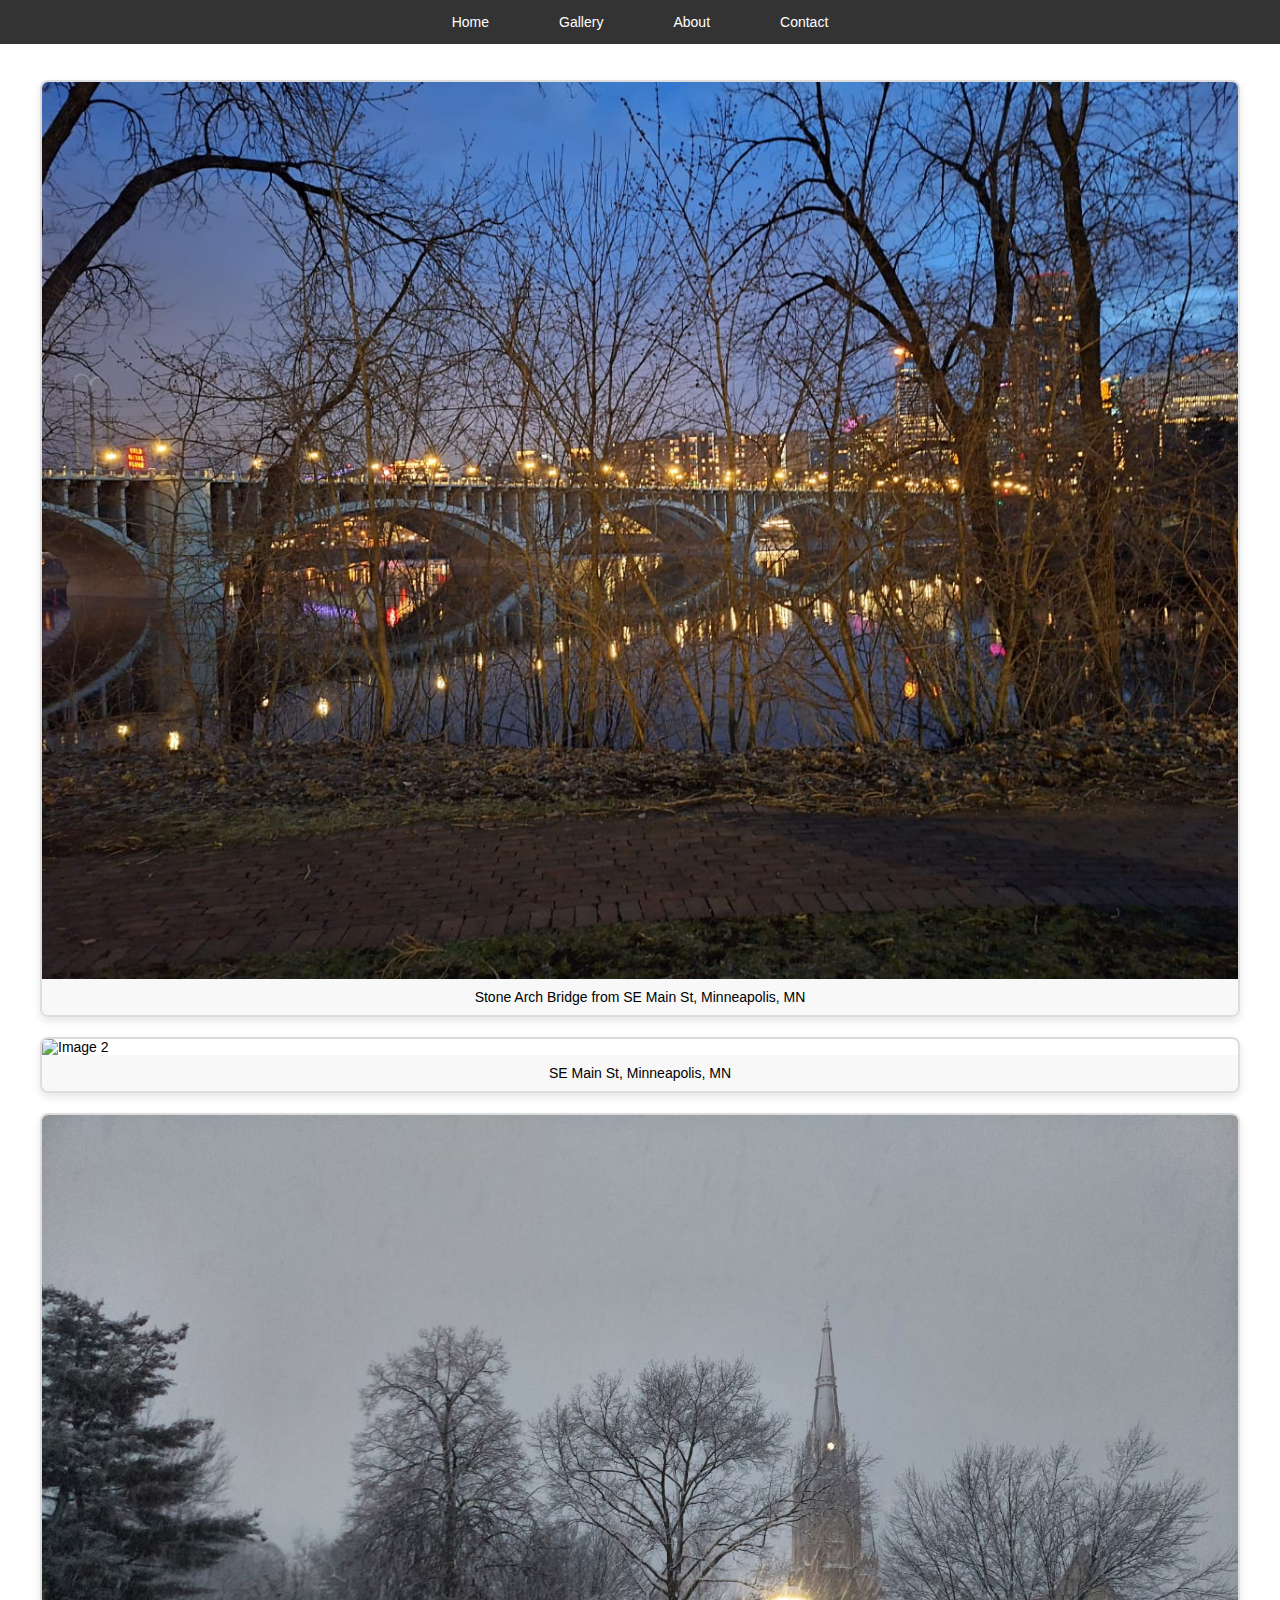
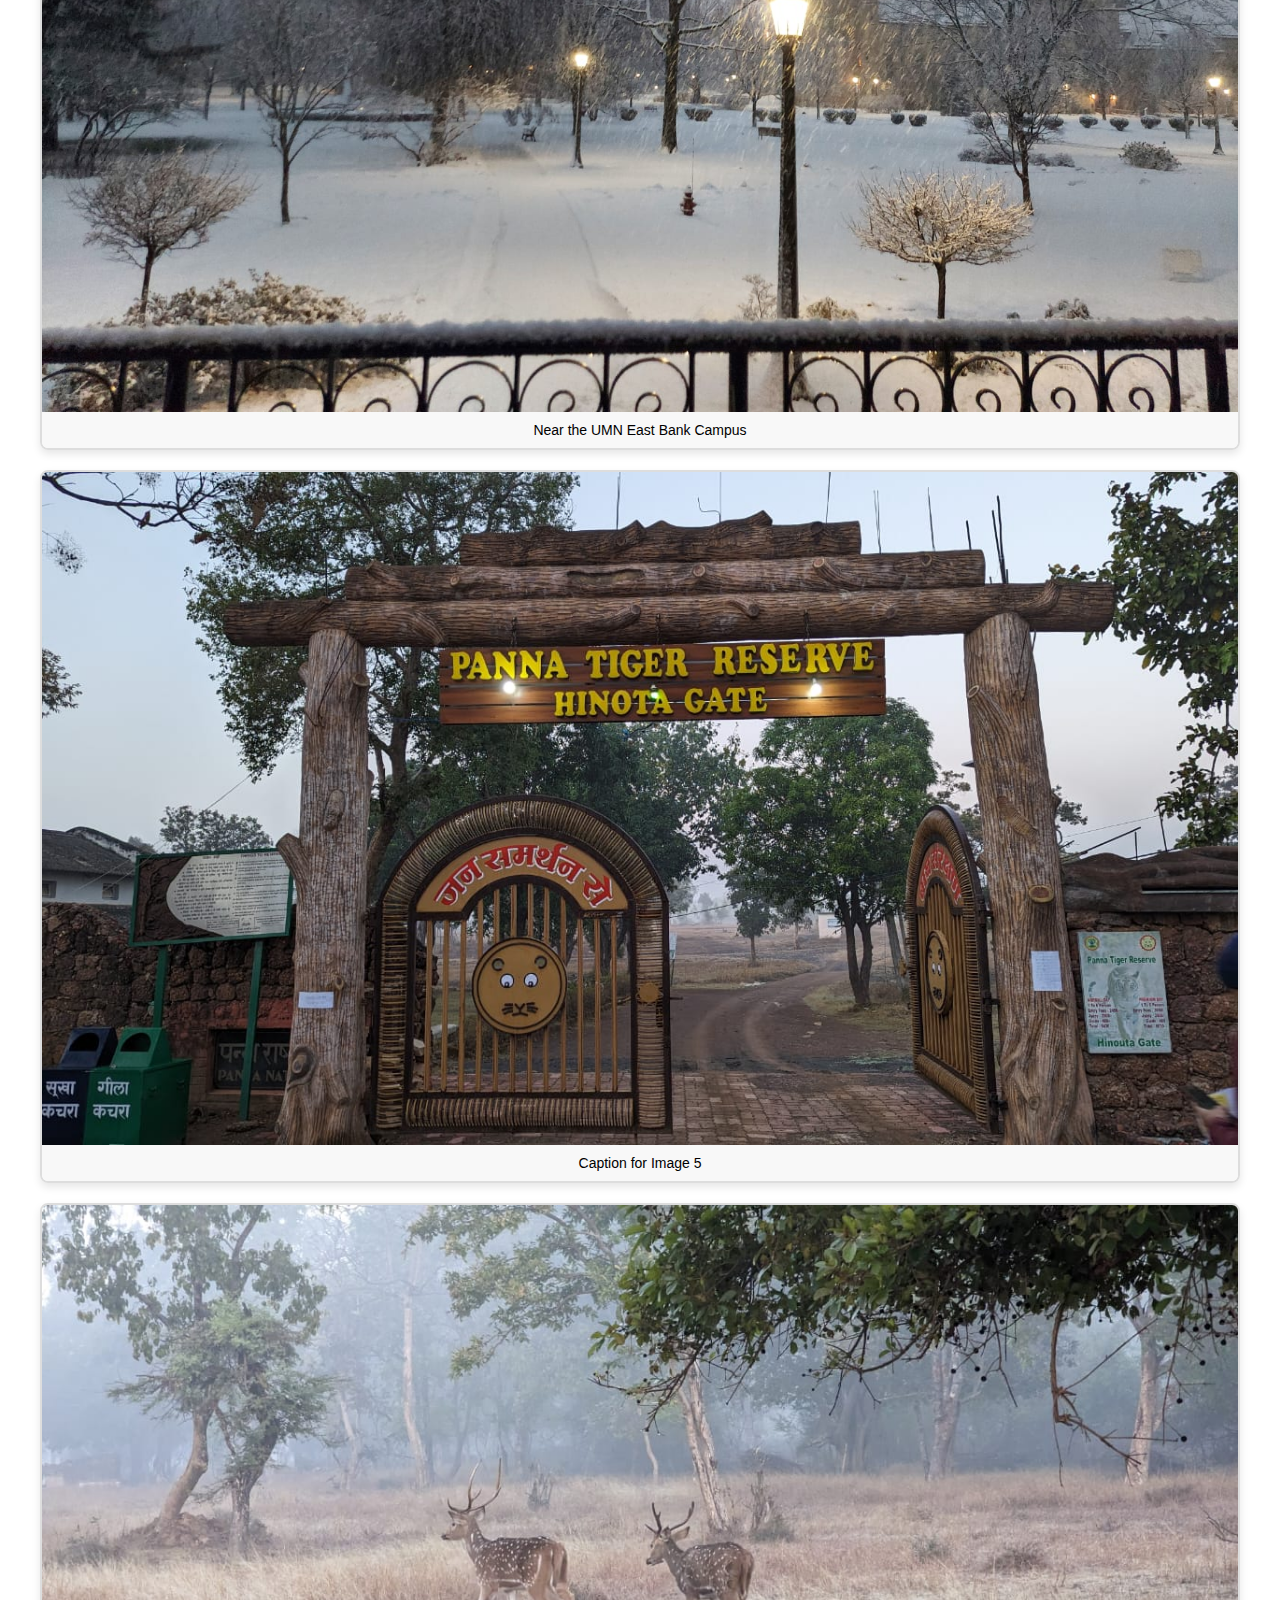
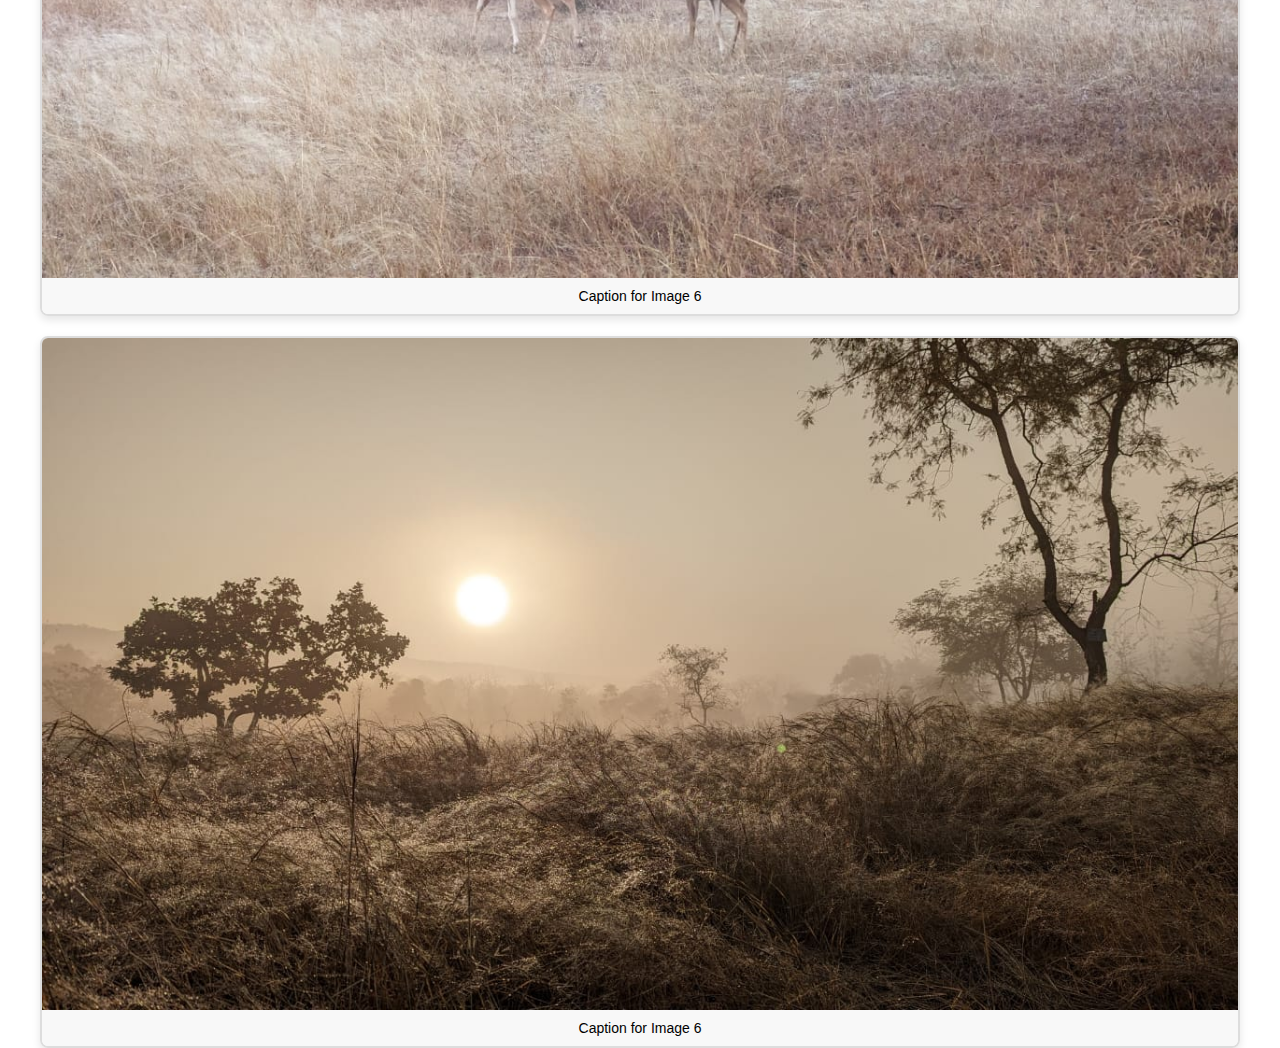
==== Gallery.html @ 294fe689 "Update Gallery.html" ====
<!DOCTYPE html>
<html lang="en">
<head>
    <meta charset="UTF-8">
    <meta name="viewport" content="width=device-width, initial-scale=1.0">
    <title>Keshari, UMN</title>
    <meta name="author" content="Keshari Nandan">
    <link rel="shortcut icon" href="images/favicon.ico" type="image/x-icon">
    <link rel="stylesheet" type="text/css" href="stylesheet.css">
    <style>
        body {
            font-family: Arial, sans-serif;
            margin: 0;
            padding: 0;
            display: flex;
            flex-direction: column;
            align-items: center;
            /* Add some top padding to avoid overlap with fixed navbar */
            padding-top: 60px;
        }
        nav {
            width: 100%;
            position: fixed; /* Fix the navigation bar to the top */
            top: 0; /* Align it at the top */
            left: 0; /* Align it to the left */
            background-color: #333; /* Background color */
            z-index: 1000; /* Ensure it's above other content */
        }
        ul {
            list-style-type: none; /* Remove bullet points */
            padding: 0; /* Remove padding */
            margin: 0; /* Remove margin */
            display: flex; /* Flex layout */
            justify-content: center; /* Center items */
        }
        li {
            margin: 0 15px; /* Margin between items */
        }
        a {
            color: white; /* Text color */
            text-decoration: none; /* Remove underline */
            padding: 14px 20px; /* Padding for each link */
            display: block; /* Make the link fill the list item */
            transition: background-color 0.3s; /* Smooth background color change */
        }
        a:hover {
            background-color: #575757; /* Change background on hover */
        }
        .gallery-container {
            display: grid;
            grid-template-columns: repeat(1, 1fr); /* Set to one column */
            gap: 20px;
            max-width: 1200px;
            width: 100%; /* Ensure it uses the full width of the container */
            margin-top: 20px; /* Margin on top to separate from the navbar */
        }
        .gallery-item {
            position: relative;
            border: 2px solid #ddd;
            border-radius: 8px;
            overflow: hidden;
            box-shadow: 0 4px 8px rgba(0, 0, 0, 0.1);
            cursor: pointer;
        }
        .gallery-item img {
            width: 100%;
            height: auto;
            display: block;
        }
        .caption {
            padding: 10px;
            text-align: center;
            background-color: #f8f8f8;
            font-size: 14px;
        }
        /* Pop-up styling */
        .popup {
            display: none; /* Initially hidden */
            position: fixed;
            top: 0;
            left: 0;
            width: 100%;
            height: 100%;
            background-color: rgba(0, 0, 0, 0.8);
            justify-content: center;
            align-items: center;
        }
        .popup img {
            max-width: 90%;
            max-height: 80%;
            border-radius: 8px;
        }
        .popup .close {
            position: absolute;
            top: 20px;
            right: 30px;
            font-size: 30px;
            color: white;
            cursor: pointer;
        }
    </style>
</head>
<body>

    <!-- Navigation Bar -->
    <nav>
        <ul>
            <li>
                <a href="index.html">Home</a>
            </li>
            <li>
                <a href="gallery.html">Gallery</a>
            </li>
            <li>
                <a href="about.html">About</a>
            </li>
            <li>
                <a href="contact.html">Contact</a>
            </li>
        </ul>
    </nav>

    <div class="gallery-container">
        <div class="gallery-item" onclick="showPopup('./images/Stone_Arch_bridge.jpg')">
            <img src="./images/Stone_Arch_bridge.jpg" alt="SA_1">
            <div class="caption">Stone Arch Bridge from SE Main St, Minneapolis, MN</div>
        </div>
        <div class="gallery-item" onclick="showPopup('./images/SA2.jpg')">
            <img src="./images/SA2.jpg" alt="Image 2">
            <div class="caption">SE Main St, Minneapolis, MN</div>
        </div>
        <div class="gallery-item" onclick="showPopup('./images/Snow_1.jpg')">
            <img src="./images/Snow_1.jpg" alt="Image 4">
            <div class="caption">Near the UMN East Bank Campus</div>
        </div>
        <div class="gallery-item" onclick="showPopup('./images/India_PTR.jpg')">
            <img src="./images/India_PTR.jpg" alt="Image 5">
            <div class="caption">Caption for Image 5</div>
        </div>
        <div class="gallery-item" onclick="showPopup('./images/PTR_2.jpg')">
            <img src="./images/PTR_2.jpg" alt="Image 6">
            <div class="caption">Caption for Image 6</div>
        </div>
        <div class="gallery-item" onclick="showPopup('./images/PTR_3.jpg')">
            <img src="./images/PTR_3.jpg" alt="Image 6">
            <div class="caption">Caption for Image 6</div>
        </div>
    </div>

    <!-- Pop-up Container -->
    <div id="popup" class="popup" onclick="closePopup()">
        <span class="close" onclick="closePopup(event)">&times;</span>
        <img id="popup-img" src="">
    </div>

    <script>
        function showPopup(imageSrc) {
            document.getElementById('popup-img').src = imageSrc;
            document.getElementById('popup').style.display = 'flex'; // Show the popup
        }

        function closePopup(event) {
            if (event) event.stopPropagation(); // Prevent triggering the popup close when clicking on the close button
            document.getElementById('popup').style.display = 'none'; // Hide the popup
        }
    </script>
</body>
</html>
---- stylesheet.css ----
/* latin-ext */
@font-face {
  font-family: 'Lato';
  font-style: italic;
  font-weight: 400;
  src: local('Lato Italic'), local('Lato-Italic'), url(https://fonts.gstatic.com/s/lato/v15/S6u8w4BMUTPHjxsAUi-qNiXg7eU0.woff2) format('woff2');
  unicode-range: U+0100-024F, U+0259, U+1E00-1EFF, U+2020, U+20A0-20AB, U+20AD-20CF, U+2113, U+2C60-2C7F, U+A720-A7FF;
}
/* latin */
@font-face {
  font-family: 'Lato';
  font-style: italic;
  font-weight: 400;
  src: local('Lato Italic'), local('Lato-Italic'), url(https://fonts.gstatic.com/s/lato/v15/S6u8w4BMUTPHjxsAXC-qNiXg7Q.woff2) format('woff2');
  unicode-range: U+0000-00FF, U+0131, U+0152-0153, U+02BB-02BC, U+02C6, U+02DA, U+02DC, U+2000-206F, U+2074, U+20AC, U+2122, U+2191, U+2193, U+2212, U+2215, U+FEFF, U+FFFD;
}
/* latin-ext */
@font-face {
  font-family: 'Lato';
  font-style: italic;
  font-weight: 700;
  src: local('Lato Bold Italic'), local('Lato-BoldItalic'), url(https://fonts.gstatic.com/s/lato/v15/S6u_w4BMUTPHjxsI5wq_FQftx9897sxZ.woff2) format('woff2');
  unicode-range: U+0100-024F, U+0259, U+1E00-1EFF, U+2020, U+20A0-20AB, U+20AD-20CF, U+2113, U+2C60-2C7F, U+A720-A7FF;
}
/* latin */
@font-face {
  font-family: 'Lato';
  font-style: italic;
  font-weight: 700;
  src: local('Lato Bold Italic'), local('Lato-BoldItalic'), url(https://fonts.gstatic.com/s/lato/v15/S6u_w4BMUTPHjxsI5wq_Gwftx9897g.woff2) format('woff2');
  unicode-range: U+0000-00FF, U+0131, U+0152-0153, U+02BB-02BC, U+02C6, U+02DA, U+02DC, U+2000-206F, U+2074, U+20AC, U+2122, U+2191, U+2193, U+2212, U+2215, U+FEFF, U+FFFD;
}
/* latin-ext */
@font-face {
  font-family: 'Lato';
  font-style: normal;
  font-weight: 400;
  src: local('Lato Regular'), local('Lato-Regular'), url(https://fonts.gstatic.com/s/lato/v15/S6uyw4BMUTPHjxAwXiWtFCfQ7A.woff2) format('woff2');
  unicode-range: U+0100-024F, U+0259, U+1E00-1EFF, U+2020, U+20A0-20AB, U+20AD-20CF, U+2113, U+2C60-2C7F, U+A720-A7FF;
}
/* latin */
@font-face {
  font-family: 'Lato';
  font-style: normal;
  font-weight: 400;
  src: local('Lato Regular'), local('Lato-Regular'), url(https://fonts.gstatic.com/s/lato/v15/S6uyw4BMUTPHjx4wXiWtFCc.woff2) format('woff2');
  unicode-range: U+0000-00FF, U+0131, U+0152-0153, U+02BB-02BC, U+02C6, U+02DA, U+02DC, U+2000-206F, U+2074, U+20AC, U+2122, U+2191, U+2193, U+2212, U+2215, U+FEFF, U+FFFD;
}
/* latin-ext */
@font-face {
  font-family: 'Lato';
  font-style: normal;
  font-weight: 700;
  src: local('Lato Bold'), local('Lato-Bold'), url(https://fonts.gstatic.com/s/lato/v15/S6u9w4BMUTPHh6UVSwaPGQ3q5d0N7w.woff2) format('woff2');
  unicode-range: U+0100-024F, U+0259, U+1E00-1EFF, U+2020, U+20A0-20AB, U+20AD-20CF, U+2113, U+2C60-2C7F, U+A720-A7FF;
}
/* latin */
@font-face {
  font-family: 'Lato';
  font-style: normal;
  font-weight: 700;
  src: local('Lato Bold'), local('Lato-Bold'), url(https://fonts.gstatic.com/s/lato/v15/S6u9w4BMUTPHh6UVSwiPGQ3q5d0.woff2) format('woff2');
  unicode-range: U+0000-00FF, U+0131, U+0152-0153, U+02BB-02BC, U+02C6, U+02DA, U+02DC, U+2000-206F, U+2074, U+20AC, U+2122, U+2191, U+2193, U+2212, U+2215, U+FEFF, U+FFFD;
}

a {
  color: #1772d0;
  text-decoration: none;
}

a:focus,
a:hover {
  color: #f09228;
  text-decoration: none;
}

body,
td,
th,
tr,
p,
a {
  font-family: 'Lato', Verdana, Helvetica, sans-serif;
  font-size: 14px;
}

strong {
  font-family: 'Lato', Verdana, Helvetica, sans-serif;
  font-size: 14px;
}

h2 {
  margin: 0;
  font-weight: normal;
  font-family: 'Lato', Verdana, Helvetica, sans-serif;
  font-size: 22px;
}

.papertitle {
  font-family: 'Lato', Verdana, Helvetica, sans-serif;
  font-size: 14px;
  font-weight: 700;
}

.name {
  padding-top: 20px;
  margin: 0;
  font-family: 'Lato', Verdana, Helvetica, sans-serif;
  font-size: 32px;
}

.one {
  width: 160px;
  height: 160px;
  position: relative;
}

.two {
  width: 160px;
  height: 160px;
  position: absolute;
  transition: opacity .2s ease-in-out;
  -moz-transition: opacity .2s ease-in-out;
  -webkit-transition: opacity .2s ease-in-out;
}

.fade {
  transition: opacity .2s ease-in-out;
  -moz-transition: opacity .2s ease-in-out;
  -webkit-transition: opacity .2s ease-in-out;
}

span.highlight {
  background-color: #ffffd0;
}
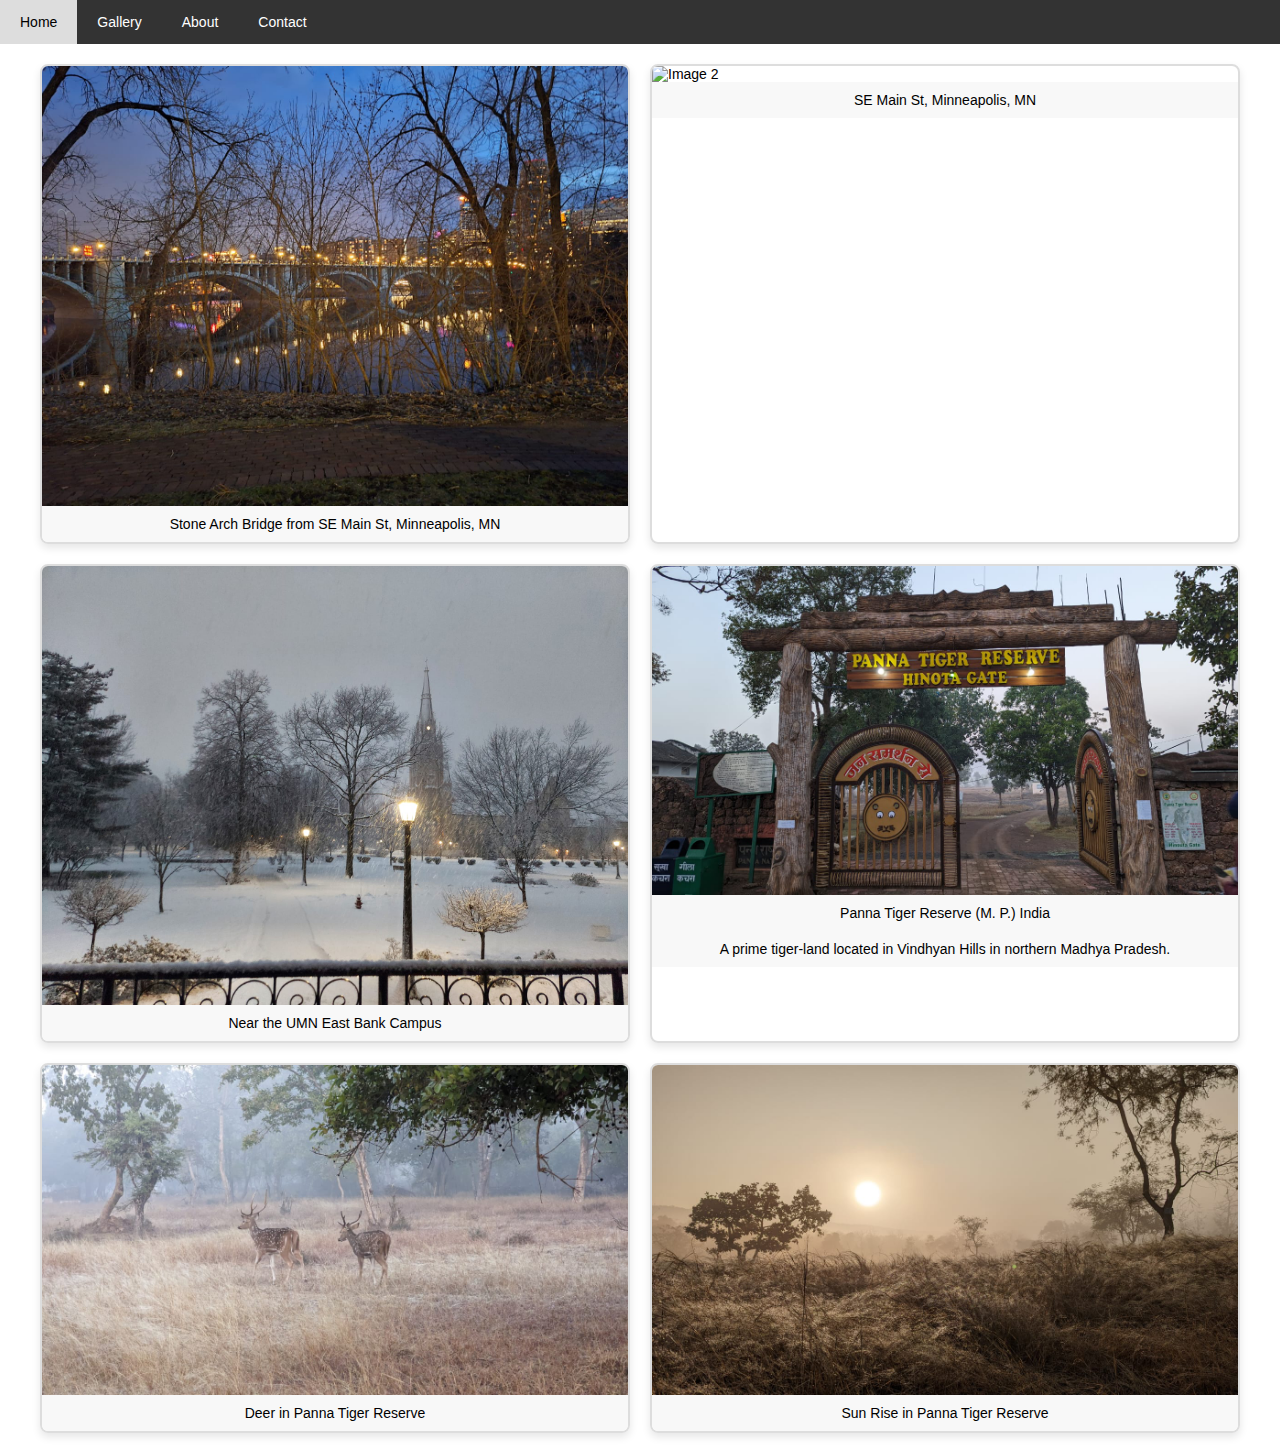
==== commit e8fe052e: "Update Gallery.html" ====
--- a/Gallery.html
+++ b/Gallery.html
@@ -5,7 +5,7 @@
     <meta name="viewport" content="width=device-width, initial-scale=1.0">
     <title>Keshari, UMN</title>
     <meta name="author" content="Keshari Nandan">
-    <link rel="shortcut icon" href="images/favicon.ico" type="image/x-icon">
+    <link rel="shortcut icon" href="images/favicon/favicon.ico" type="image/x-icon">
     <link rel="stylesheet" type="text/css" href="stylesheet.css">
     <style>
         body {
@@ -13,46 +13,32 @@
             margin: 0;
             padding: 0;
             display: flex;
-            flex-direction: column;
-            align-items: center;
-            /* Add some top padding to avoid overlap with fixed navbar */
-            padding-top: 60px;
+            flex-direction: column; /* Changed to column for nav and content layout */
         }
-        nav {
-            width: 100%;
-            position: fixed; /* Fix the navigation bar to the top */
-            top: 0; /* Align it at the top */
-            left: 0; /* Align it to the left */
-            background-color: #333; /* Background color */
-            z-index: 1000; /* Ensure it's above other content */
+        /* Navigation Bar Styling */
+        .navbar {
+            background-color: #333; /* Dark background */
+            overflow: hidden; /* Clear floats */
         }
-        ul {
-            list-style-type: none; /* Remove bullet points */
-            padding: 0; /* Remove padding */
-            margin: 0; /* Remove margin */
-            display: flex; /* Flex layout */
-            justify-content: center; /* Center items */
+        .navbar a {
+            float: left; /* Aligns links to the left */
+            display: block; /* Makes the link fill the space */
+            color: white; /* White text color */
+            text-align: center; /* Centered text */
+            padding: 14px 20px; /* Padding for the links */
+            text-decoration: none; /* Removes underline */
         }
-        li {
-            margin: 0 15px; /* Margin between items */
-        }
-        a {
-            color: white; /* Text color */
-            text-decoration: none; /* Remove underline */
-            padding: 14px 20px; /* Padding for each link */
-            display: block; /* Make the link fill the list item */
-            transition: background-color 0.3s; /* Smooth background color change */
-        }
-        a:hover {
-            background-color: #575757; /* Change background on hover */
+        .navbar a:hover {
+            background-color: #ddd; /* Light background on hover */
+            color: black; /* Dark text color on hover */
         }
         .gallery-container {
             display: grid;
-            grid-template-columns: repeat(1, 1fr); /* Set to one column */
+            grid-template-columns: repeat(auto-fill, minmax(500px, 1fr)); /* Responsive columns */
             gap: 20px;
             max-width: 1200px;
             width: 100%; /* Ensure it uses the full width of the container */
-            margin-top: 20px; /* Margin on top to separate from the navbar */
+            margin: 20px auto; /* Center the gallery container */
         }
         .gallery-item {
             position: relative;
@@ -101,24 +87,14 @@
     </style>
 </head>
 <body>
-
+    
     <!-- Navigation Bar -->
-    <nav>
-        <ul>
-            <li>
-                <a href="index.html">Home</a>
-            </li>
-            <li>
-                <a href="gallery.html">Gallery</a>
-            </li>
-            <li>
-                <a href="about.html">About</a>
-            </li>
-            <li>
-                <a href="contact.html">Contact</a>
-            </li>
-        </ul>
-    </nav>
+    <div class="navbar">
+        <a href="#home">Home</a>
+        <a href="#gallery">Gallery</a>
+        <a href="#about">About</a>
+        <a href="#contact">Contact</a>
+    </div>
 
     <div class="gallery-container">
         <div class="gallery-item" onclick="showPopup('./images/Stone_Arch_bridge.jpg')">
@@ -135,15 +111,16 @@
         </div>
         <div class="gallery-item" onclick="showPopup('./images/India_PTR.jpg')">
             <img src="./images/India_PTR.jpg" alt="Image 5">
-            <div class="caption">Caption for Image 5</div>
+            <div class="caption">Panna Tiger Reserve (M. P.) India</div>
+            <div class="caption">A prime tiger-land located in Vindhyan Hills in northern Madhya Pradesh.</div>
         </div>
         <div class="gallery-item" onclick="showPopup('./images/PTR_2.jpg')">
             <img src="./images/PTR_2.jpg" alt="Image 6">
-            <div class="caption">Caption for Image 6</div>
+            <div class="caption">Deer in Panna Tiger Reserve</div>
         </div>
         <div class="gallery-item" onclick="showPopup('./images/PTR_3.jpg')">
             <img src="./images/PTR_3.jpg" alt="Image 6">
-            <div class="caption">Caption for Image 6</div>
+            <div class="caption">Sun Rise in Panna Tiger Reserve</div>
         </div>
     </div>
 
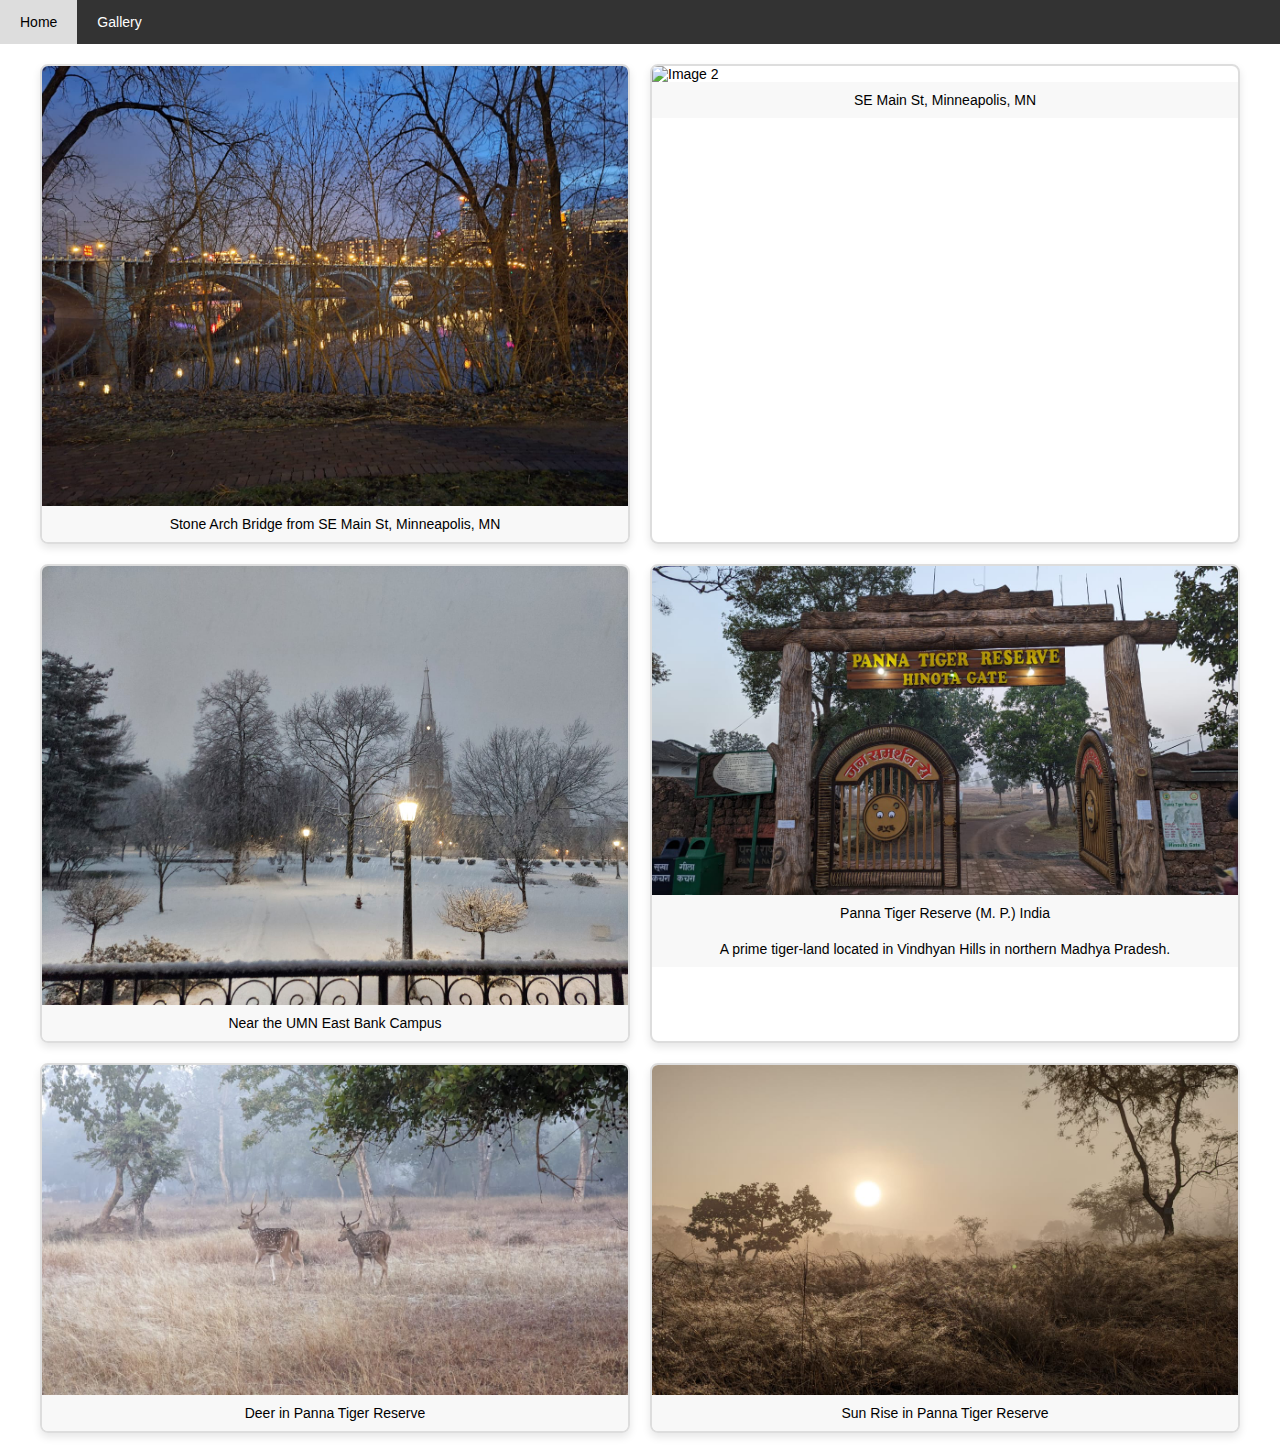
==== commit f32297d0: "Update Gallery.html" ====
--- a/Gallery.html
+++ b/Gallery.html
@@ -5,7 +5,7 @@
     <meta name="viewport" content="width=device-width, initial-scale=1.0">
     <title>Keshari, UMN</title>
     <meta name="author" content="Keshari Nandan">
-    <link rel="shortcut icon" href="images/favicon/favicon.ico" type="image/x-icon">
+    <link rel="shortcut icon" href="images/favicon.ico" type="image/x-icon">
     <link rel="stylesheet" type="text/css" href="stylesheet.css">
     <style>
         body {
@@ -90,10 +90,8 @@
     
     <!-- Navigation Bar -->
     <div class="navbar">
-        <a href="#home">Home</a>
-        <a href="#gallery">Gallery</a>
-        <a href="#about">About</a>
-        <a href="#contact">Contact</a>
+        <a href="./index.html">Home</a>
+        <a href="./Gallery.html">Gallery</a>
     </div>
 
     <div class="gallery-container">
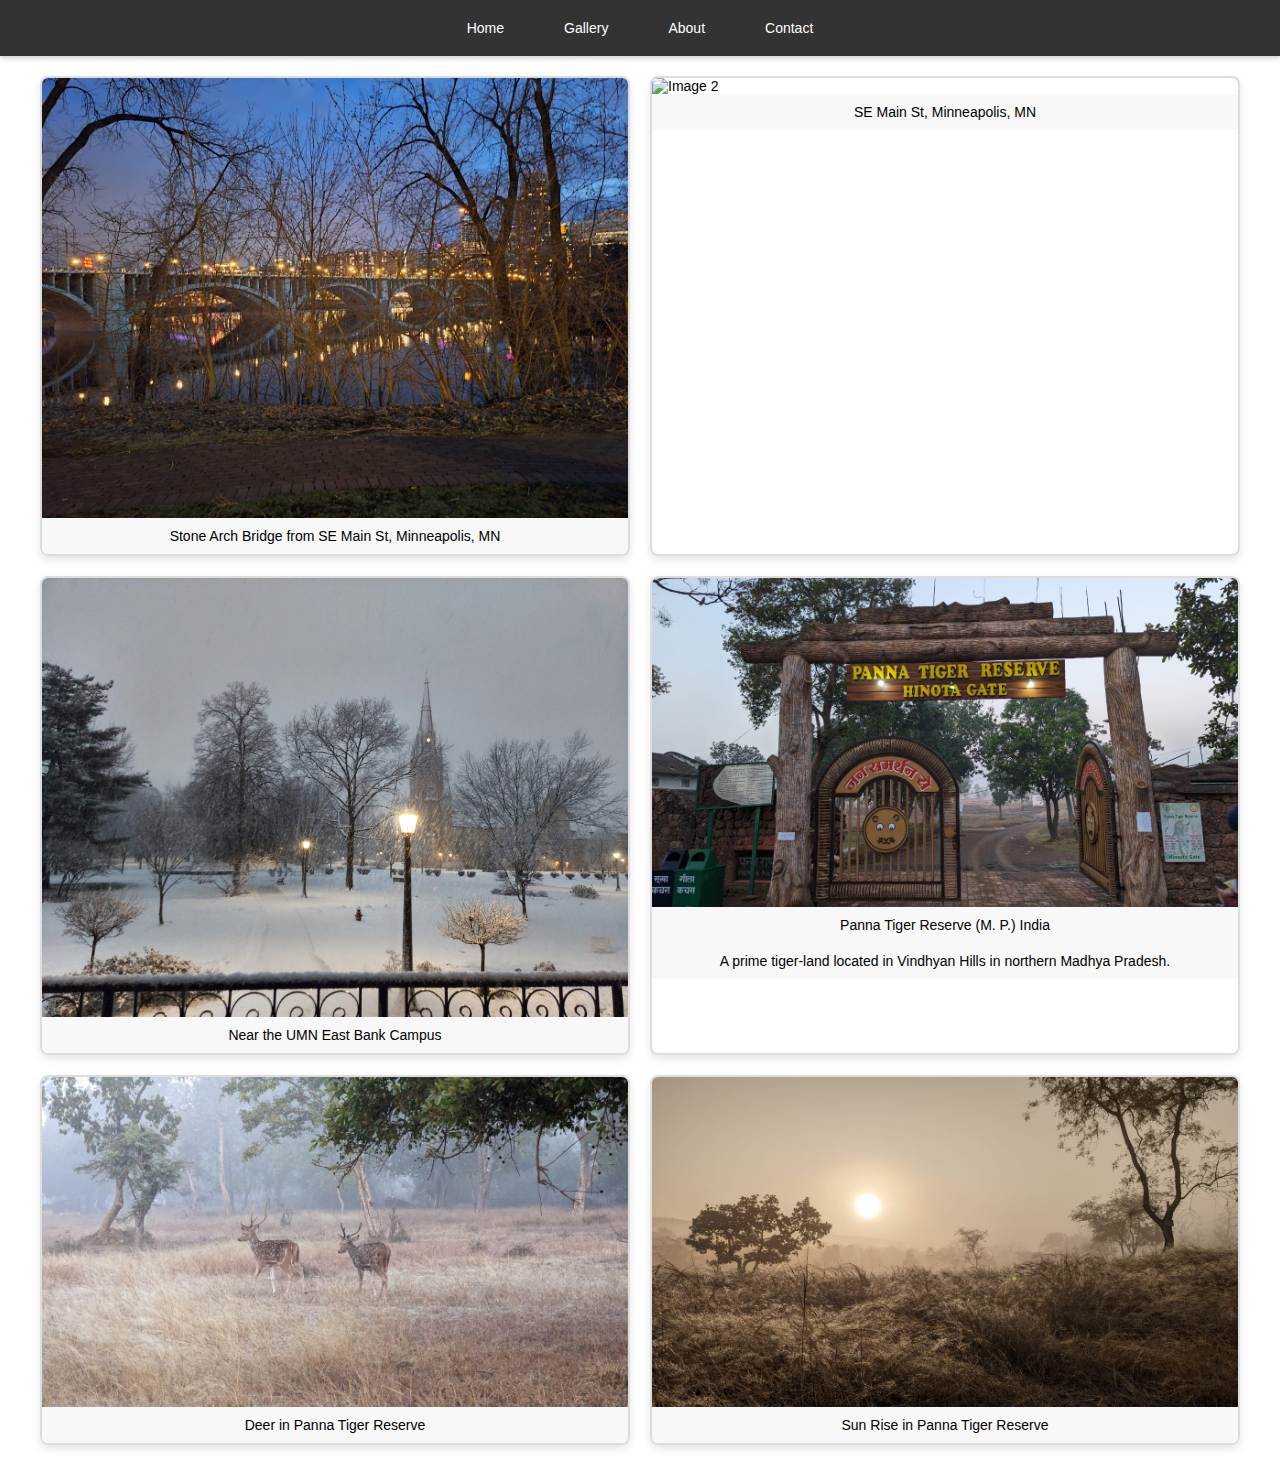
==== commit b8807dd2: "Update Gallery.html" ====
--- a/Gallery.html
+++ b/Gallery.html
@@ -5,7 +5,7 @@
     <meta name="viewport" content="width=device-width, initial-scale=1.0">
     <title>Keshari, UMN</title>
     <meta name="author" content="Keshari Nandan">
-    <link rel="shortcut icon" href="images/favicon.ico" type="image/x-icon">
+    <link rel="shortcut icon" href="images/favicon/favicon.ico" type="image/x-icon">
     <link rel="stylesheet" type="text/css" href="stylesheet.css">
     <style>
         body {
@@ -18,15 +18,19 @@
         /* Navigation Bar Styling */
         .navbar {
             background-color: #333; /* Dark background */
-            overflow: hidden; /* Clear floats */
+            display: flex; /* Use flexbox for alignment */
+            justify-content: center; /* Center items horizontally */
+            padding: 10px 0; /* Vertical padding */
+            box-shadow: 0 2px 5px rgba(0, 0, 0, 0.2); /* Subtle shadow for depth */
         }
         .navbar a {
-            float: left; /* Aligns links to the left */
+            margin: 0 15px; /* Spacing between links */
             display: block; /* Makes the link fill the space */
             color: white; /* White text color */
             text-align: center; /* Centered text */
-            padding: 14px 20px; /* Padding for the links */
+            padding: 10px 15px; /* Padding for the links */
             text-decoration: none; /* Removes underline */
+            transition: background-color 0.3s, color 0.3s; /* Smooth transition */
         }
         .navbar a:hover {
             background-color: #ddd; /* Light background on hover */
@@ -90,8 +94,10 @@
     
     <!-- Navigation Bar -->
     <div class="navbar">
-        <a href="./index.html">Home</a>
-        <a href="./Gallery.html">Gallery</a>
+        <a href="#home">Home</a>
+        <a href="#gallery">Gallery</a>
+        <a href="#about">About</a>
+        <a href="#contact">Contact</a>
     </div>
 
     <div class="gallery-container">
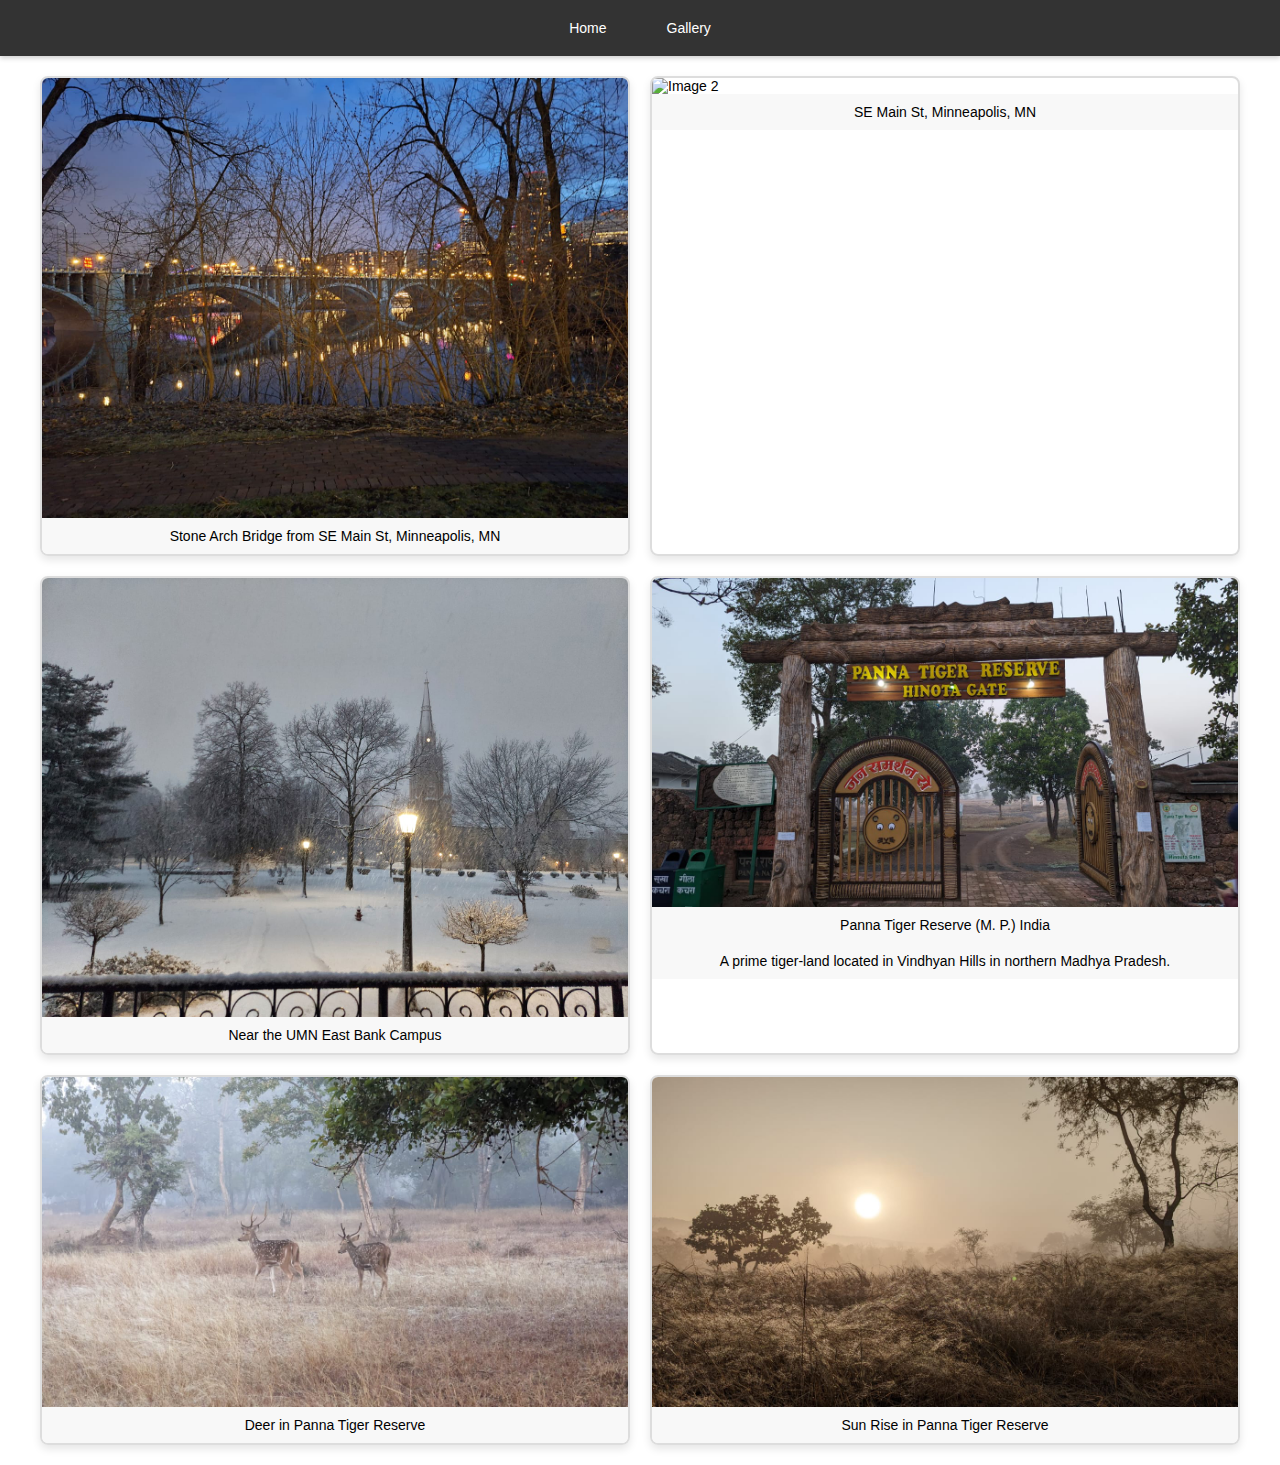
==== commit f891e6ac: "Update Gallery.html" ====
--- a/Gallery.html
+++ b/Gallery.html
@@ -5,7 +5,7 @@
     <meta name="viewport" content="width=device-width, initial-scale=1.0">
     <title>Keshari, UMN</title>
     <meta name="author" content="Keshari Nandan">
-    <link rel="shortcut icon" href="images/favicon/favicon.ico" type="image/x-icon">
+    <link rel="shortcut icon" href="images/favicon.ico" type="image/x-icon">
     <link rel="stylesheet" type="text/css" href="stylesheet.css">
     <style>
         body {
@@ -94,10 +94,8 @@
     
     <!-- Navigation Bar -->
     <div class="navbar">
-        <a href="#home">Home</a>
-        <a href="#gallery">Gallery</a>
-        <a href="#about">About</a>
-        <a href="#contact">Contact</a>
+        <a href="./index.html">Home</a>
+        <a href="./Gallery.html">Gallery</a>
     </div>
 
     <div class="gallery-container">
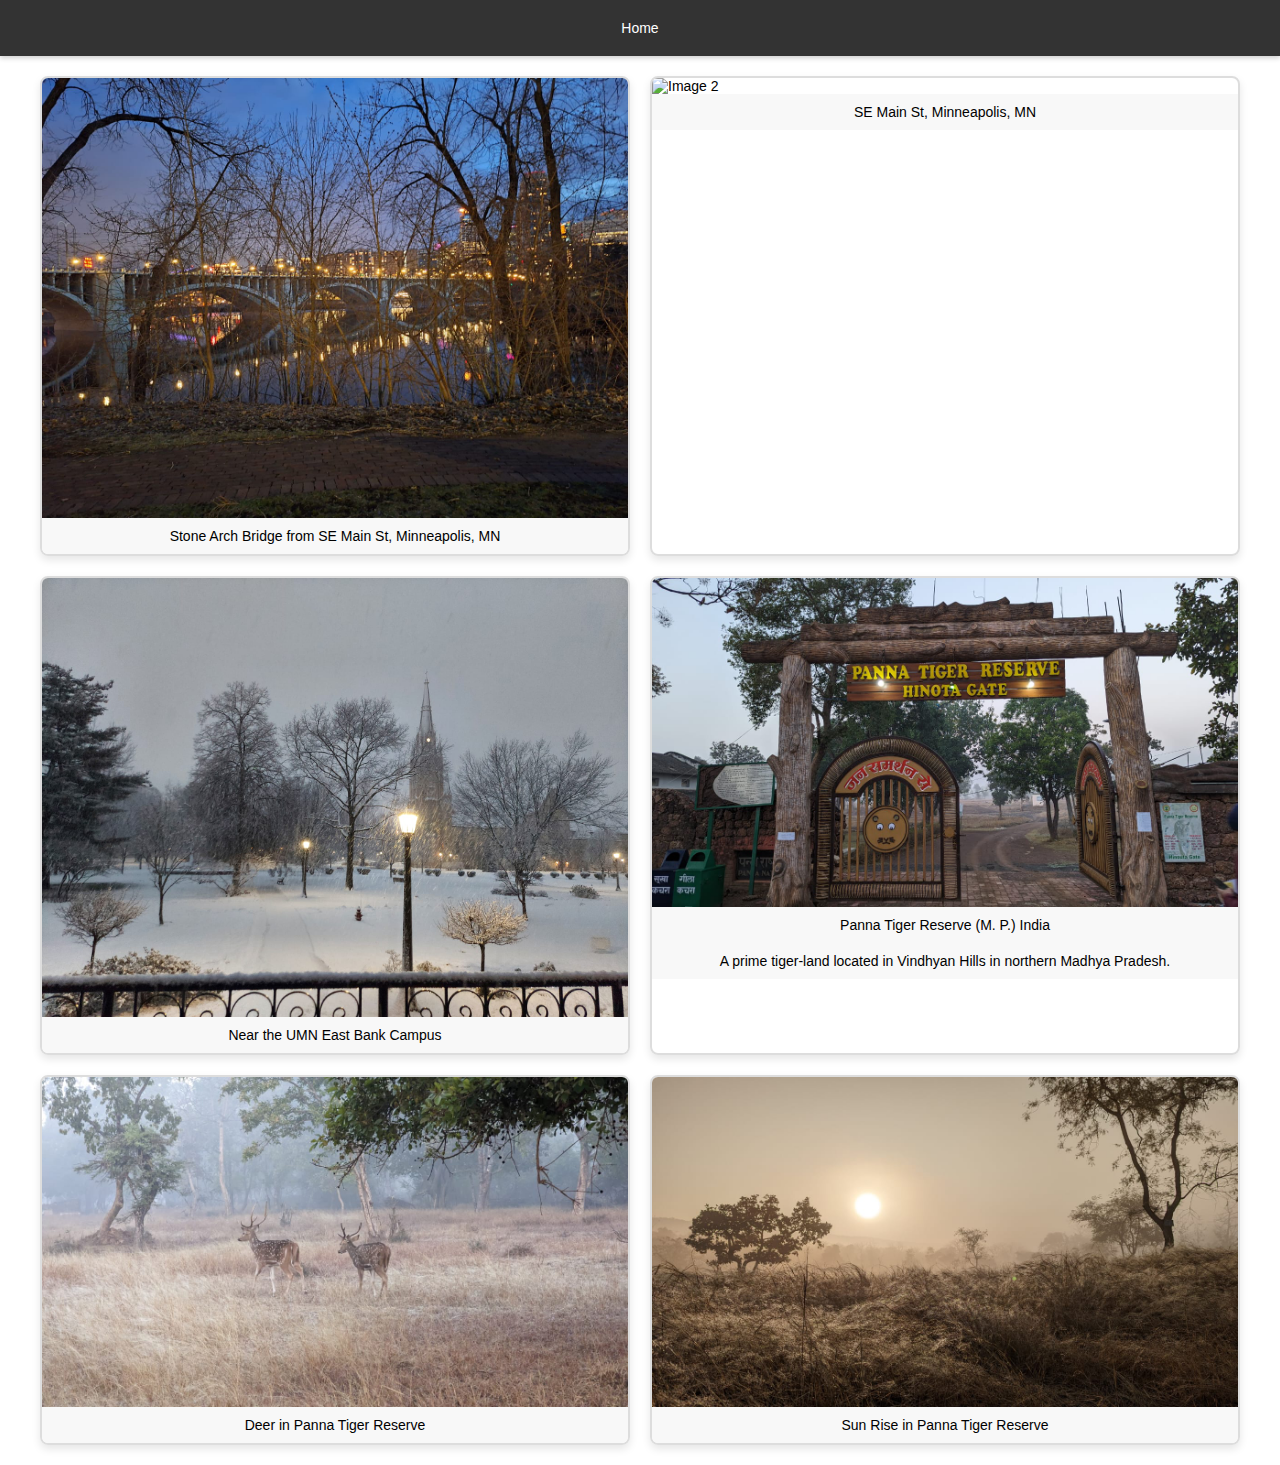
==== commit f1142fc7: "Update Gallery.html" ====
--- a/Gallery.html
+++ b/Gallery.html
@@ -95,7 +95,6 @@
     <!-- Navigation Bar -->
     <div class="navbar">
         <a href="./index.html">Home</a>
-        <a href="./Gallery.html">Gallery</a>
     </div>
 
     <div class="gallery-container">
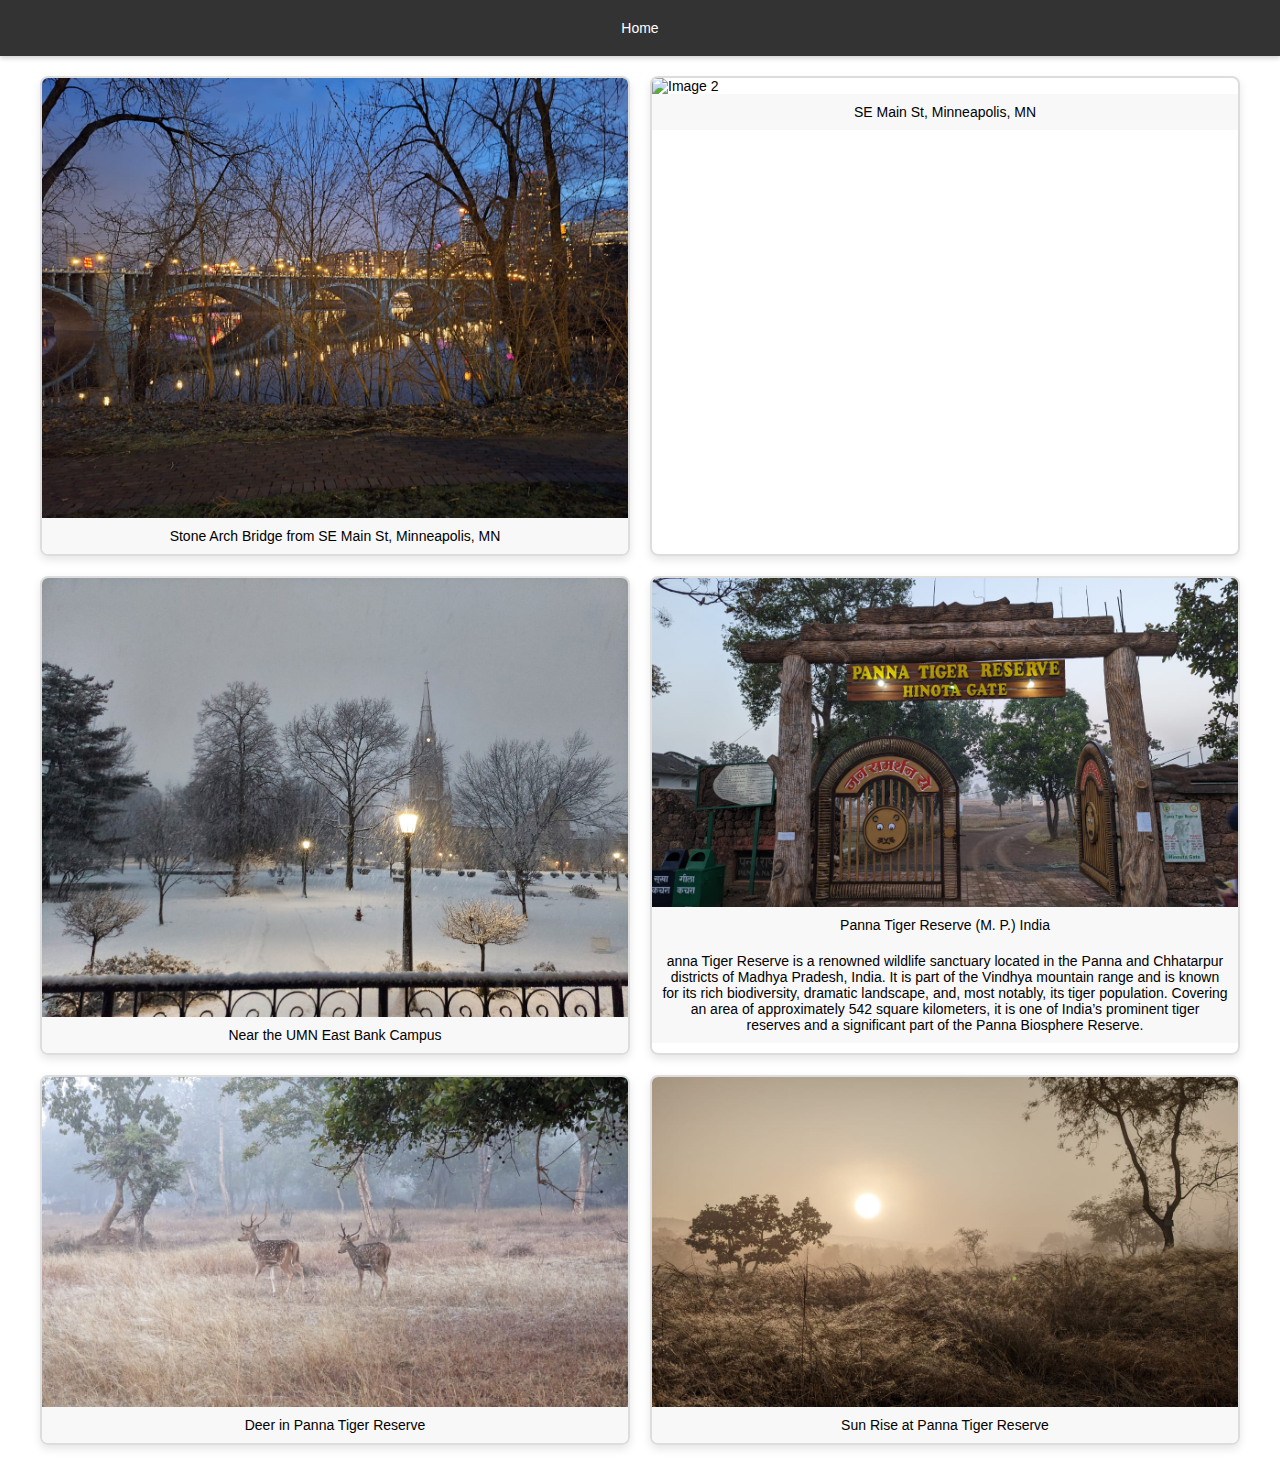
==== commit 96300f76: "Update Gallery.html" ====
--- a/Gallery.html
+++ b/Gallery.html
@@ -113,7 +113,7 @@
         <div class="gallery-item" onclick="showPopup('./images/India_PTR.jpg')">
             <img src="./images/India_PTR.jpg" alt="Image 5">
             <div class="caption">Panna Tiger Reserve (M. P.) India</div>
-            <div class="caption">A prime tiger-land located in Vindhyan Hills in northern Madhya Pradesh.</div>
+            <div class="caption">anna Tiger Reserve is a renowned wildlife sanctuary located in the Panna and Chhatarpur districts of Madhya Pradesh, India. It is part of the Vindhya mountain range and is known for its rich biodiversity, dramatic landscape, and, most notably, its tiger population. Covering an area of approximately 542 square kilometers, it is one of India’s prominent tiger reserves and a significant part of the Panna Biosphere Reserve.</div>
         </div>
         <div class="gallery-item" onclick="showPopup('./images/PTR_2.jpg')">
             <img src="./images/PTR_2.jpg" alt="Image 6">
@@ -121,7 +121,7 @@
         </div>
         <div class="gallery-item" onclick="showPopup('./images/PTR_3.jpg')">
             <img src="./images/PTR_3.jpg" alt="Image 6">
-            <div class="caption">Sun Rise in Panna Tiger Reserve</div>
+            <div class="caption">Sun Rise at Panna Tiger Reserve</div>
         </div>
     </div>
 
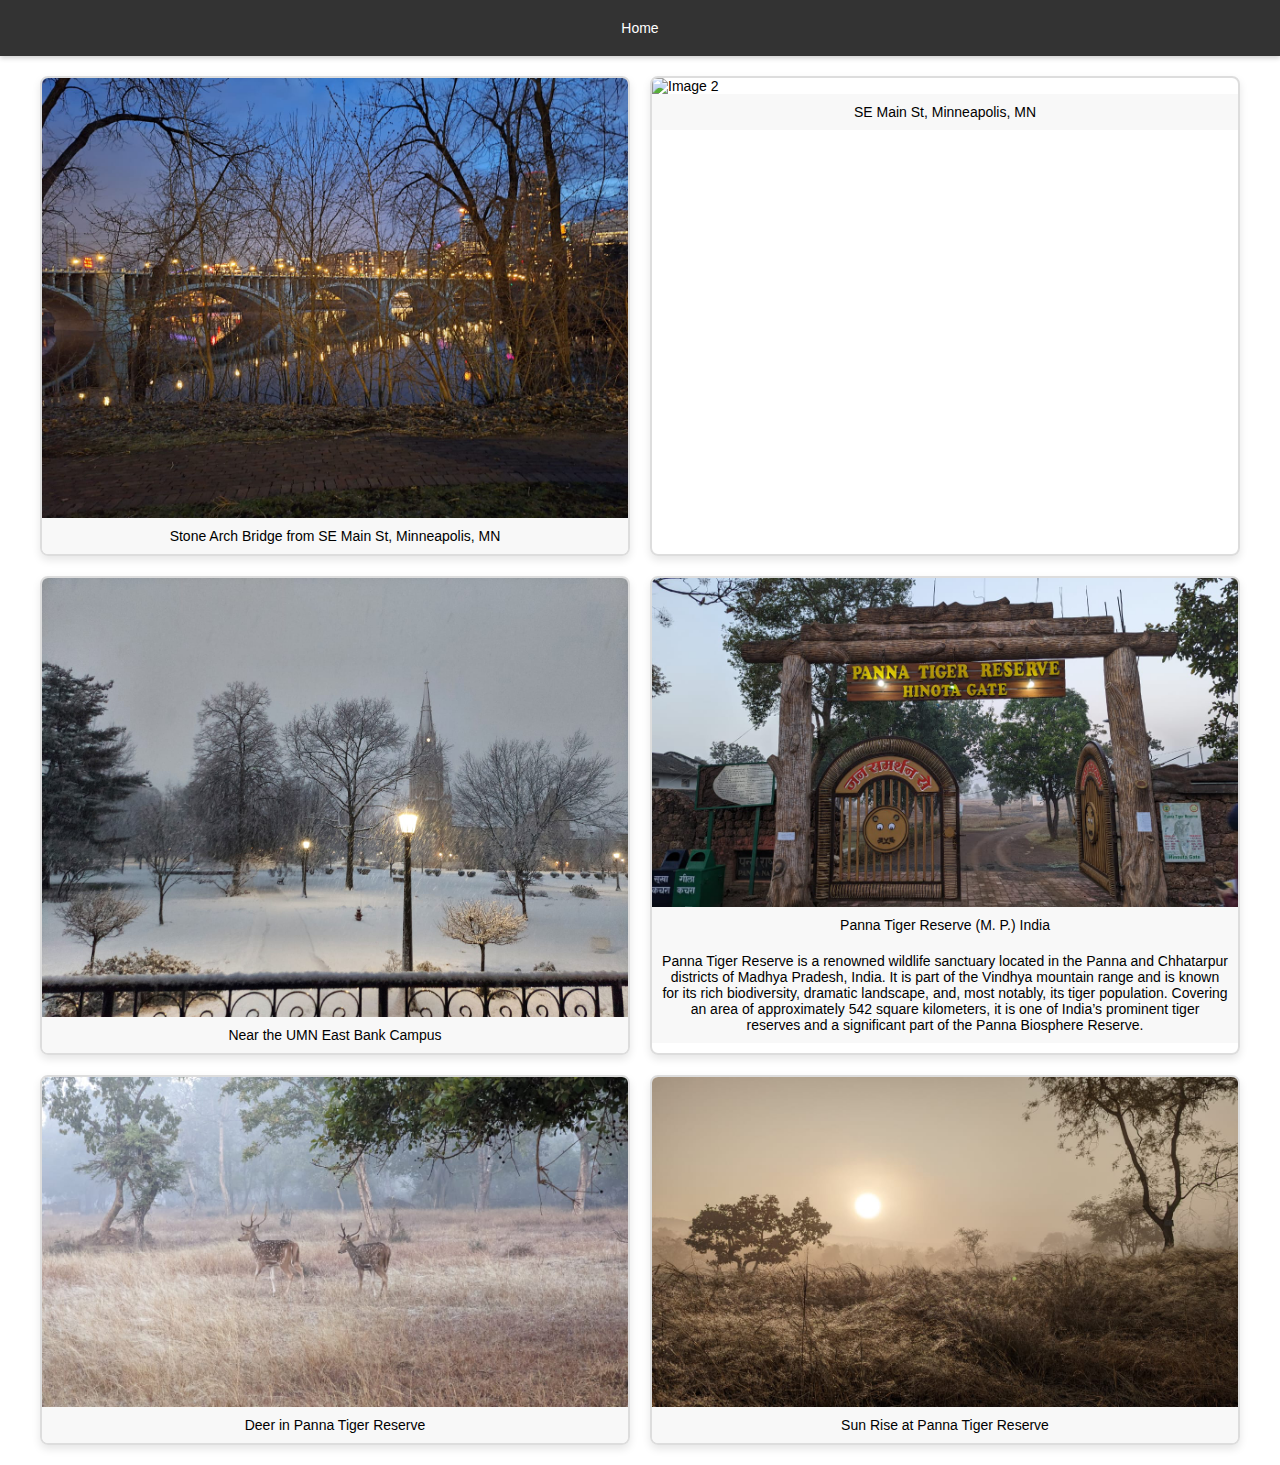
==== commit ff750fec: "Update Gallery.html" ====
--- a/Gallery.html
+++ b/Gallery.html
@@ -113,7 +113,7 @@
         <div class="gallery-item" onclick="showPopup('./images/India_PTR.jpg')">
             <img src="./images/India_PTR.jpg" alt="Image 5">
             <div class="caption">Panna Tiger Reserve (M. P.) India</div>
-            <div class="caption">anna Tiger Reserve is a renowned wildlife sanctuary located in the Panna and Chhatarpur districts of Madhya Pradesh, India. It is part of the Vindhya mountain range and is known for its rich biodiversity, dramatic landscape, and, most notably, its tiger population. Covering an area of approximately 542 square kilometers, it is one of India’s prominent tiger reserves and a significant part of the Panna Biosphere Reserve.</div>
+            <div class="caption">Panna Tiger Reserve is a renowned wildlife sanctuary located in the Panna and Chhatarpur districts of Madhya Pradesh, India. It is part of the Vindhya mountain range and is known for its rich biodiversity, dramatic landscape, and, most notably, its tiger population. Covering an area of approximately 542 square kilometers, it is one of India’s prominent tiger reserves and a significant part of the Panna Biosphere Reserve.</div>
         </div>
         <div class="gallery-item" onclick="showPopup('./images/PTR_2.jpg')">
             <img src="./images/PTR_2.jpg" alt="Image 6">
